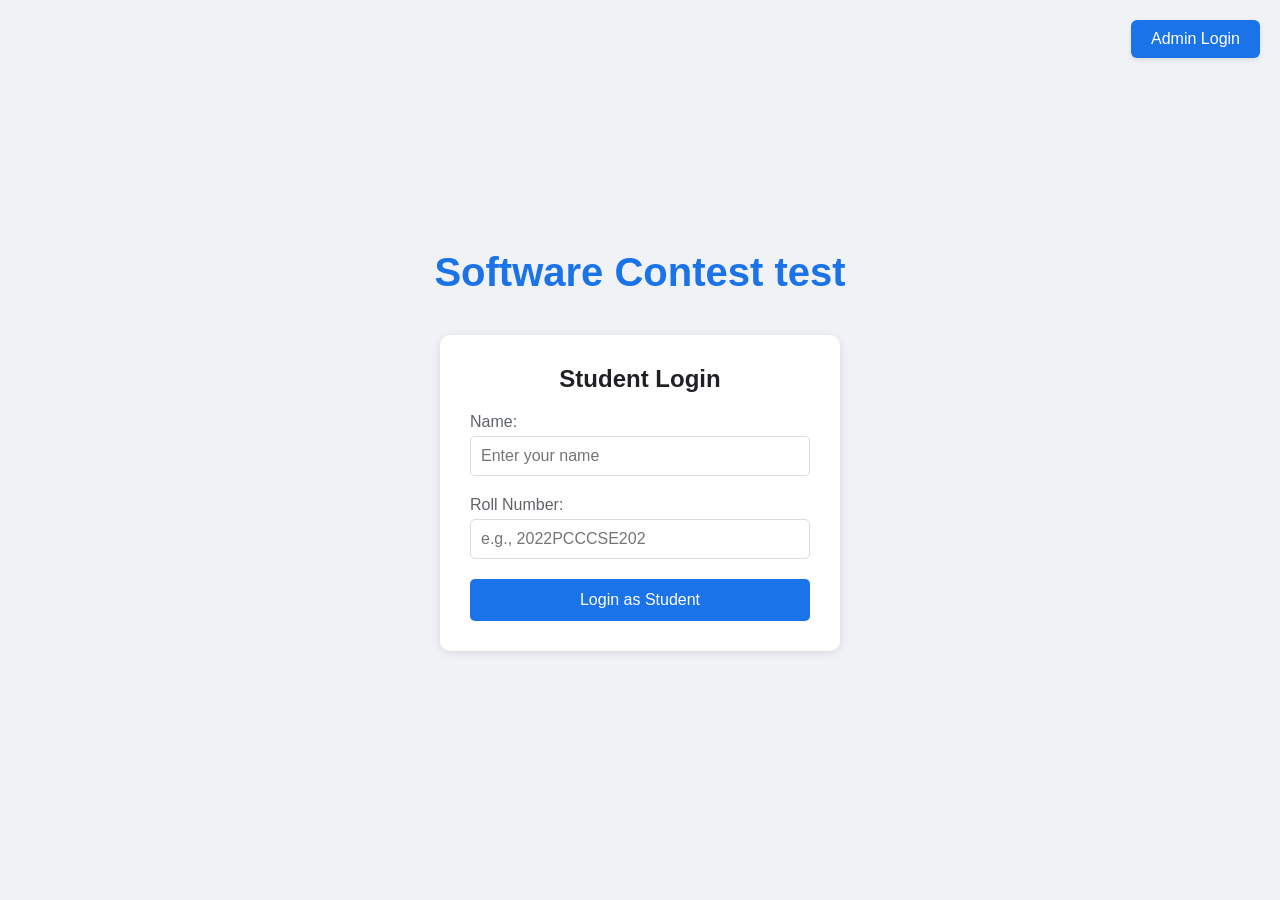
==== index.html @ 1d81eeda "Initial commit of test system" ====
<!DOCTYPE html>
<html lang="en">
<head>
    <meta charset="UTF-8">
    <meta name="viewport" content="width=device-width, initial-scale=1.0">
    <title>Software Contest</title>
    <link rel="stylesheet" href="css/styles.css">
    <link rel="icon" href="css/panimalarLogo.png">
    <style>
        html {
            scroll-behavior: smooth;
        }
    </style>
</head>
<body>
    <div class="admin-corner">
        <a href="admin.html" class="admin-corner-btn">Admin Login</a>
    </div>
    <div class="container">
        <h1>Software Contest test</h1>
        <div class="login-options">
            <div class="login-card">
                <h2>Student Login</h2>
                <form action="student_login.php" method="POST">
                    <div class="form-group">
                        <label for="student_name">Name:</label>
                        <input type="text" id="student_name" name="name" placeholder="Enter your name">
                    </div>
                    <div class="form-group">
                        <label for="roll_number">Roll Number:</label>
                        <input type="text" id="roll_number" name="roll_number" 
                               pattern="202[0-9]PCC(CSE|ADS|IT)[0-9]{3}" 
                               title="Format: 2022PCCCSE202, 2022PCCADS202, 2022PCCIT202" 
                               placeholder="e.g., 2022PCCCSE202" 
                               oninput="this.value = this.value.toUpperCase()"
                               required>
                    </div>
                    <button type="submit">Login as Student</button>
                </form>
            </div>
        </div>
    </div>
</body>
</html>
---- css/styles.css ----
* {
    margin: 0;
    padding: 0;
    box-sizing: border-box;
}

body {
    font-family: 'Segoe UI', Tahoma, Geneva, Verdana, sans-serif;
    background: #f0f2f5;
    min-height: 100vh;
    display: flex;
    align-items: center;
    justify-content: center;
    position: relative;
}

.container {
    width: 100%;
    max-width: 1200px;
    padding: 20px;
}

h1 {
    text-align: center;
    color: #1a73e8;
    margin-bottom: 40px;
    font-size: 2.5rem;
}

.login-options {
    display: flex;
    gap: 30px;
    justify-content: center;
    flex-wrap: wrap;
}

.login-card {
    background: white;
    padding: 30px;
    border-radius: 10px;
    box-shadow: 0 2px 10px rgba(0, 0, 0, 0.1);
    width: 100%;
    max-width: 400px;
}

h2 {
    color: #202124;
    margin-bottom: 20px;
    text-align: center;
}

.form-group {
    margin-bottom: 20px;
}

label {
    display: block;
    margin-bottom: 5px;
    color: #5f6368;
}

input {
    width: 100%;
    padding: 10px;
    border: 1px solid #dadce0;
    border-radius: 5px;
    font-size: 16px;
    transition: border-color 0.3s;
}

input:focus {
    outline: none;
    border-color: #1a73e8;
}

button {
    width: 100%;
    padding: 12px;
    background: #1a73e8;
    color: white;
    border: none;
    border-radius: 5px;
    font-size: 16px;
    cursor: pointer;
    transition: background 0.3s;
}

button:hover {
    background: #1557b0;
}

/* Dashboard Styles */
.dashboard {
    background: white;
    padding: 30px;
    border-radius: 10px;
    box-shadow: 0 2px 10px rgba(0, 0, 0, 0.1);
}

.header {
    display: flex;
    justify-content: space-between;
    align-items: center;
    margin-bottom: 30px;
}

.admin-actions {
    display: flex;
    gap: 15px;
    align-items: center;
}

.admin-actions .button {
    padding: 10px 20px;
    border-radius: 6px;
    font-weight: 500;
    text-decoration: none;
    transition: all 0.3s ease;
    border: none;
    cursor: pointer;
    display: inline-flex;
    align-items: center;
    justify-content: center;
    min-width: 140px;
}

.manage-btn {
    background: #4CAF50;
    color: white;
}

.manage-btn:hover {
    background: #388E3C;
    transform: translateY(-2px);
    box-shadow: 0 4px 8px rgba(76, 175, 80, 0.2);
}

.export-btn {
    background: #FF9800;
    color: white;
}

.export-btn:hover {
    background: #F57C00;
    transform: translateY(-2px);
    box-shadow: 0 4px 8px rgba(255, 152, 0, 0.2);
}

.logout-btn {
    background: #dc3545;
    color: white;
    padding: 10px 20px;
    border-radius: 6px;
    border: none;
    cursor: pointer;
    font-weight: 500;
    transition: all 0.3s ease;
}

.logout-btn:hover {
    background: #c82333;
    transform: translateY(-2px);
    box-shadow: 0 4px 8px rgba(220, 53, 69, 0.2);
}

/* Test Styles */
.question-card {
    background: white;
    padding: 30px;
    border-radius: 10px;
    margin-bottom: 20px;
    box-shadow: 0 2px 10px rgba(0, 0, 0, 0.1);
}

.question-header {
    margin-bottom: 20px;
    padding-bottom: 15px;
    border-bottom: 1px solid #eee;
}

.question-header h3 {
    color: #1a73e8;
    margin: 0;
}

.options {
    margin-top: 25px;
}

.option {
    margin: 15px 0;
    position: relative;
}

.option input[type="radio"] {
    display: none;
}

.option label {
    display: block;
    padding: 15px 20px;
    background: #fff;
    border: 2px solid #e0e0e0;
    border-radius: 8px;
    cursor: pointer;
    transition: all 0.3s ease;
    font-weight: normal;
    color: #333;
    margin: 0;
}

.option input[type="radio"]:checked + label {
    background: #e8f0fe;
    border-color: #1a73e8;
    color: #1a73e8;
    font-weight: 500;
}

.option label:hover {
    background: #f8f9fa;
    border-color: #1a73e8;
}

.navigation-buttons {
    display: flex;
    justify-content: space-between;
    align-items: center;
    margin-top: 30px;
    padding: 20px 0;
    border-top: 1px solid #eee;
}

.navigation-buttons button {
    padding: 12px 25px;
    border-radius: 6px;
    font-weight: 500;
    cursor: pointer;
    transition: all 0.3s ease;
    width: auto;
}

#prevBtn {
    background: #f8f9fa;
    color: #1a73e8;
    border: 1px solid #1a73e8;
}

#prevBtn:hover {
    background: #e8f0fe;
}

#nextBtn {
    background: #1a73e8;
    color: white;
    border: none;
}

#nextBtn:hover {
    background: #1557b0;
    transform: translateY(-2px);
    box-shadow: 0 4px 8px rgba(26, 115, 232, 0.2);
}

#submitBtn {
    background: #4CAF50;
    color: white;
    border: none;
}

#submitBtn:hover {
    background: #388E3C;
    transform: translateY(-2px);
    box-shadow: 0 4px 8px rgba(76, 175, 80, 0.2);
}

.progress-indicator {
    font-size: 1.1em;
    color: #5f6368;
    font-weight: 500;
}

.question-card.answered {
    position: relative;
}

.question-card.answered::after {
    content: '✓';
    position: absolute;
    top: 20px;
    right: 20px;
    color: #4CAF50;
    font-size: 20px;
}

/* Admin Dashboard Styles */
.student-list {
    width: 100%;
    border-collapse: collapse;
    margin-top: 20px;
}

.student-list th,
.student-list td {
    padding: 12px;
    text-align: left;
    border-bottom: 1px solid #dadce0;
}

.student-list th {
    background: #f8f9fa;
    color: #5f6368;
}

.action-btn {
    padding: 6px 12px;
    margin: 0 5px;
    border-radius: 4px;
    cursor: pointer;
}

.edit-btn {
    background: #1a73e8;
    color: white;
}

.delete-btn {
    background: #dc3545;
    color: white;
}

.admin-corner {
    position: fixed;
    top: 20px;
    right: 20px;
    z-index: 1000;
}

.admin-corner-btn {
    display: inline-block;
    padding: 10px 20px;
    background: #1a73e8;
    color: white;
    text-decoration: none;
    border-radius: 6px;
    font-weight: 500;
    transition: all 0.3s ease;
    box-shadow: 0 2px 5px rgba(0, 0, 0, 0.1);
}

.admin-corner-btn:hover {
    background: #1557b0;
    transform: translateY(-2px);
    box-shadow: 0 4px 8px rgba(26, 115, 232, 0.2);
}

.admin-login-card {
    max-width: 400px;
    margin: 0 auto;
    background: white;
    padding: 30px;
    border-radius: 10px;
    box-shadow: 0 2px 10px rgba(0, 0, 0, 0.1);
}

.admin-login-card h1 {
    text-align: center;
    color: #1a73e8;
    margin-bottom: 30px;
}

.admin-login-card .form-group {
    margin-bottom: 20px;
}

.admin-login-card label {
    display: block;
    margin-bottom: 8px;
    color: #5f6368;
    font-weight: 500;
}

.admin-login-card input {
    width: 100%;
    padding: 12px;
    border: 2px solid #dadce0;
    border-radius: 8px;
    font-size: 16px;
    transition: border-color 0.3s;
}

.admin-login-card input:focus {
    outline: none;
    border-color: #1a73e8;
}

.admin-login-card .login-btn {
    width: 100%;
    padding: 12px;
    background: #1a73e8;
    color: white;
    border: none;
    border-radius: 8px;
    font-size: 16px;
    font-weight: 500;
    cursor: pointer;
    transition: all 0.3s ease;
}

.admin-login-card .login-btn:hover {
    background: #1557b0;
    transform: translateY(-2px);
    box-shadow: 0 4px 8px rgba(26, 115, 232, 0.2);
}

.back-to-home {
    margin-top: 20px;
    text-align: center;
}

.back-btn {
    display: inline-block;
    padding: 10px 20px;
    color: #1a73e8;
    text-decoration: none;
    border-radius: 6px;
    font-weight: 500;
    transition: all 0.3s ease;
}

.back-btn:hover {
    background: #f0f7ff;
    color: #1557b0;
}

.test-result {
    text-align: center;
    margin-bottom: 30px;
}

.test-result p {
    margin: 10px 0;
    font-size: 1.1em;
}

.score-note {
    font-size: 0.9em !important;
    color: #666;
    font-style: italic;
    margin-top: 15px !important;
}

.warning-message {
    background: #fff3e0;
    border: 2px solid #ff9800;
    color: #e65100;
    padding: 15px 20px;
    border-radius: 8px;
    margin-top: 20px;
    font-weight: 500;
    text-align: center;
    animation: fadeIn 0.3s ease;
}

.unanswered-questions {
    margin-top: 10px;
    font-size: 0.9em;
    color: #f57c00;
}

@keyframes fadeIn {
    from {
        opacity: 0;
        transform: translateY(-10px);
    }
    to {
        opacity: 1;
        transform: translateY(0);
    }
}

.start-test-btn {
    display: block;
    margin: 30px auto;
    padding: 15px 30px;
    background: #4CAF50;
    color: white;
    text-decoration: none;
    border-radius: 8px;
    font-size: 1.1em;
    font-weight: 500;
    transition: all 0.3s ease;
    border: none;
    cursor: pointer;
    box-shadow: 0 2px 5px rgba(76, 175, 80, 0.2);
    text-align: center;
    min-width: 200px;
    max-width: 300px;
}

.start-test-btn:hover {
    background: #388E3C;
    transform: translateY(-2px);
    box-shadow: 0 4px 8px rgba(76, 175, 80, 0.3);
}

.start-test-btn:active {
    transform: translateY(0);
    box-shadow: 0 2px 4px rgba(76, 175, 80, 0.2);
}

.start-test-btn:disabled {
    background: #ccc;
    cursor: not-allowed;
    transform: none;
    box-shadow: none;
}

.error-message {
    background: #ffebee;
    border: 2px solid #f44336;
    color: #c62828;
    padding: 15px 20px;
    border-radius: 8px;
    margin-bottom: 20px;
    font-weight: 500;
    text-align: center;
    animation: fadeIn 0.3s ease;
}
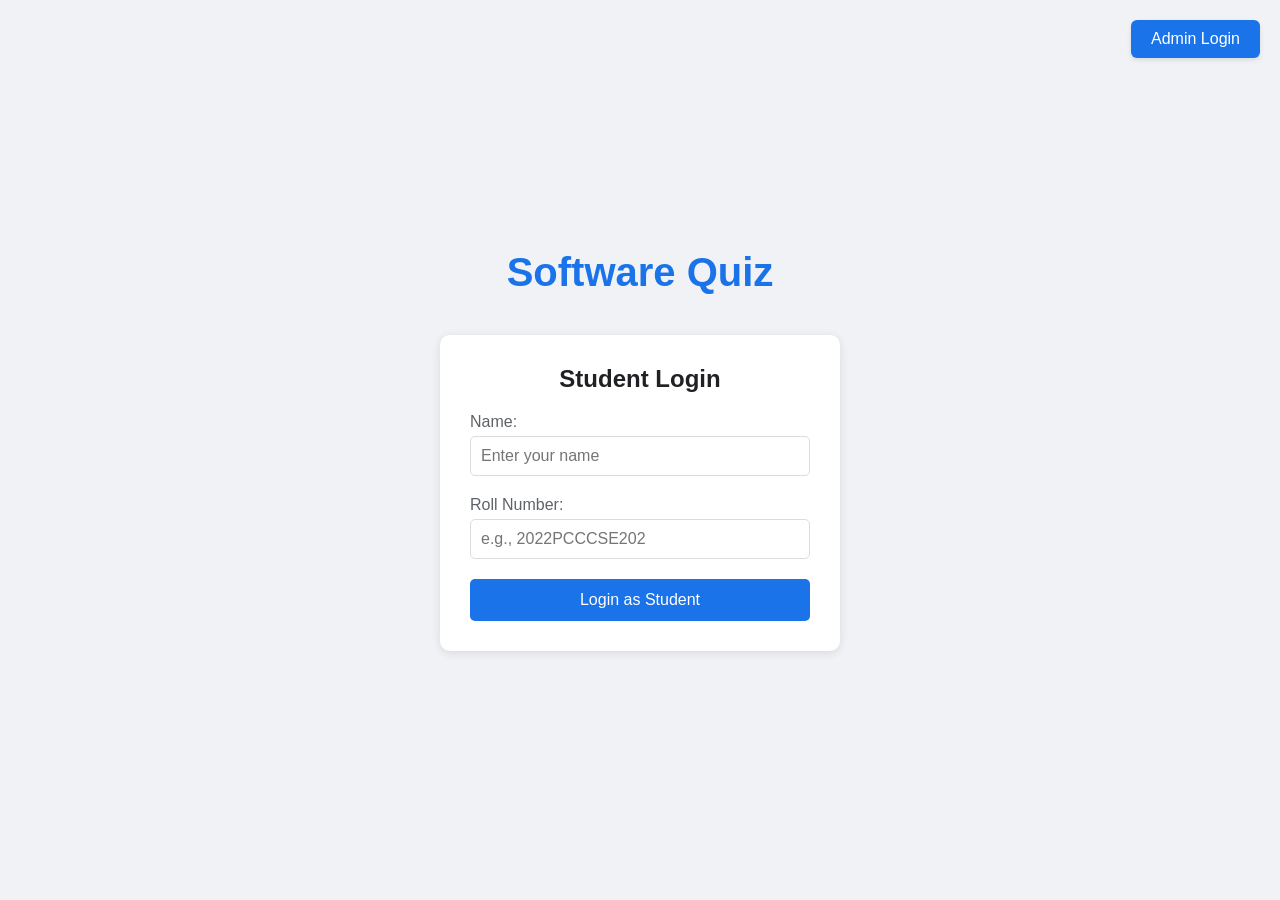
==== commit 17fe11a0: "changes" ====
--- a/index.html
+++ b/index.html
@@ -17,7 +17,7 @@
         <a href="admin.html" class="admin-corner-btn">Admin Login</a>
     </div>
     <div class="container">
-        <h1>Software Contest test</h1>
+        <h1>Software Quiz</h1>
         <div class="login-options">
             <div class="login-card">
                 <h2>Student Login</h2>
--- a/css/styles.css
+++ b/css/styles.css
@@ -434,19 +434,31 @@
 
 .test-result {
     text-align: center;
-    margin-bottom: 30px;
+    margin: 40px auto;
+    padding: 30px;
+    background: white;
+    border-radius: 10px;
+    box-shadow: 0 2px 10px rgba(0, 0, 0, 0.1);
+    max-width: 500px;
+}
+
+.test-result h2 {
+    color: #4CAF50;
+    margin-bottom: 20px;
+    font-size: 2em;
 }
 
 .test-result p {
-    margin: 10px 0;
-    font-size: 1.1em;
+    margin: 15px 0;
+    font-size: 1.2em;
+    color: #333;
 }
 
 .score-note {
-    font-size: 0.9em !important;
+    font-size: 1em !important;
     color: #666;
     font-style: italic;
-    margin-top: 15px !important;
+    margin-top: 20px !important;
 }
 
 .warning-message {
@@ -525,4 +537,151 @@
     font-weight: 500;
     text-align: center;
     animation: fadeIn 0.3s ease;
+}
+
+.start-test-section {
+    text-align: center;
+    margin: 40px auto;
+    padding: 30px;
+    background: white;
+    border-radius: 10px;
+    box-shadow: 0 2px 10px rgba(0, 0, 0, 0.1);
+    max-width: 500px;
+}
+
+.start-test-section h2 {
+    color: #1a73e8;
+    margin-bottom: 20px;
+    font-size: 1.8em;
+}
+
+.start-test-section p {
+    margin: 15px 0;
+    color: #666;
+    font-size: 1.1em;
+}
+
+.answers-section {
+    margin-top: 30px;
+    padding: 20px;
+    background: white;
+    border-radius: 10px;
+    box-shadow: 0 2px 10px rgba(0, 0, 0, 0.1);
+}
+
+.answers-section h3 {
+    text-align: center;
+    font-size: 1.8em;
+    color: #202124;
+    margin-bottom: 20px;
+    font-weight: 600;
+}
+
+.answers-table {
+    margin-top: 30px;
+    background: white;
+    border-radius: 12px;
+    box-shadow: 0 2px 8px rgba(0, 0, 0, 0.1);
+    overflow: hidden;
+    width: 100%;
+}
+
+.answers-table table {
+    width: 100%;
+    border-collapse: separate;
+    border-spacing: 0;
+}
+
+.answers-table th {
+    background: #f8f9fa;
+    padding: 20px 30px;
+    text-align: left;
+    color: #1a73e8;
+    font-weight: 600;
+    font-size: 1.2em;
+    border-bottom: 2px solid #e8f0fe;
+}
+
+.answers-table td {
+    padding: 25px 30px;
+    border-bottom: 1px solid #e8f0fe;
+    vertical-align: middle;
+    line-height: 1.6;
+}
+
+.question-col {
+    width: 65%;
+}
+
+.answer-col {
+    width: 35%;
+    text-align: left;
+}
+
+.question-cell {
+    color: #202124;
+    font-size: 1.05em;
+}
+
+.answer-cell {
+    font-weight: 500;
+    color: #202124;
+    font-size: 1.05em;
+}
+
+.answers-table tr:last-child td {
+    border-bottom: none;
+}
+
+.answers-table tr:hover {
+    background: #f8f9fa;
+}
+
+.question-number {
+    font-weight: normal;
+    color: #202124;
+    margin-bottom: 8px;
+}
+
+.question-text {
+    line-height: 1.6;
+}
+
+.answer-card {
+    background: white;
+    border-radius: 12px;
+    padding: 20px;
+    box-shadow: 0 2px 8px rgba(0, 0, 0, 0.1);
+    transition: transform 0.3s ease, box-shadow 0.3s ease;
+}
+
+.answer-card:hover {
+    transform: translateY(-2px);
+    box-shadow: 0 4px 12px rgba(0, 0, 0, 0.15);
+}
+
+.view-answers-btn {
+    display: block;
+    margin: 20px auto;
+    padding: 12px 24px;
+    background: #1a73e8;
+    color: white;
+    border: none;
+    border-radius: 8px;
+    font-size: 1.1em;
+    font-weight: 500;
+    cursor: pointer;
+    transition: all 0.3s ease;
+    box-shadow: 0 2px 5px rgba(26, 115, 232, 0.2);
+}
+
+.view-answers-btn:hover {
+    background: #1557b0;
+    transform: translateY(-2px);
+    box-shadow: 0 4px 8px rgba(26, 115, 232, 0.3);
+}
+
+.view-answers-btn:active {
+    transform: translateY(0);
+    box-shadow: 0 2px 4px rgba(26, 115, 232, 0.2);
 } 
